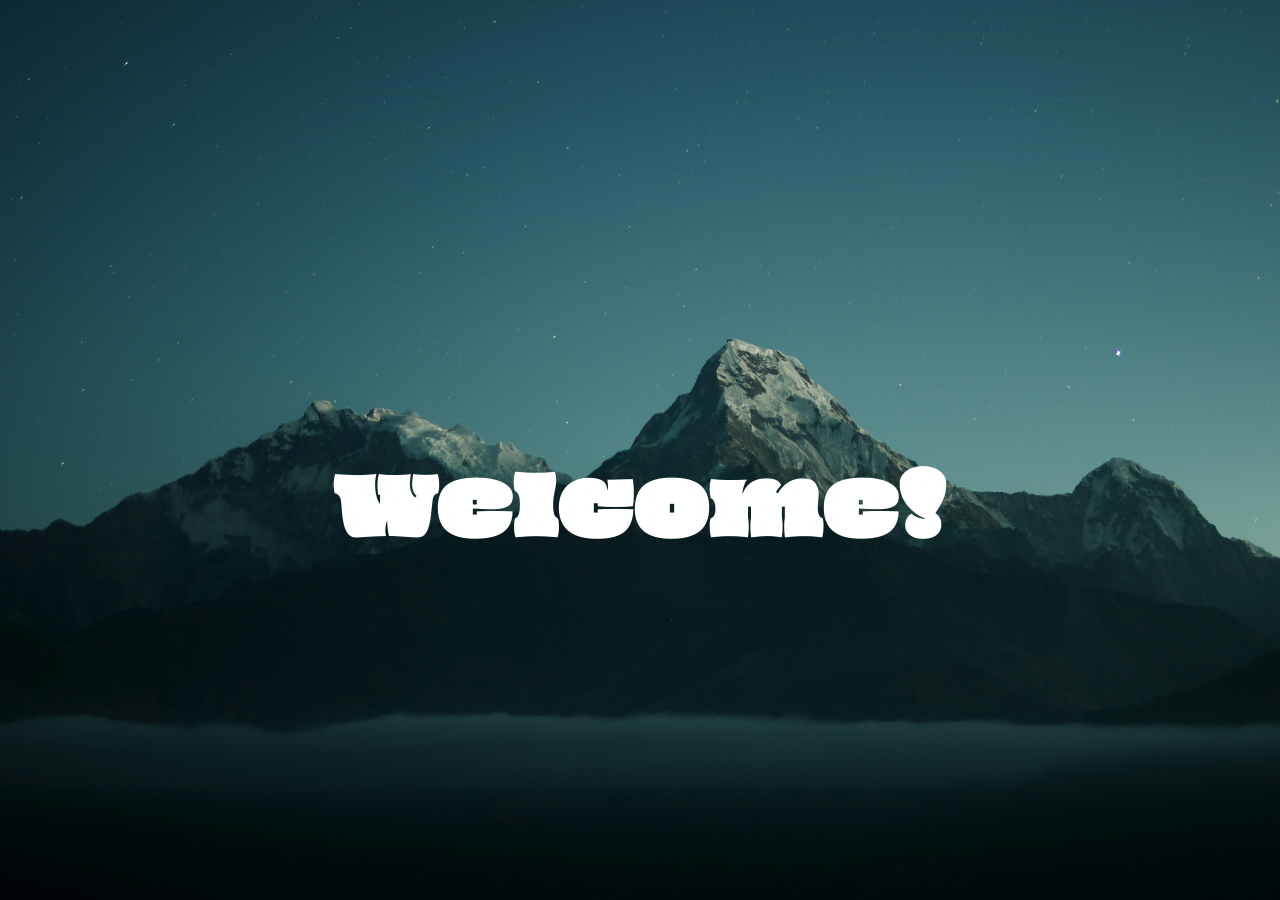
==== index.html @ 615d4fe3 "Yay" ====
<head>
    <meta charset="UTF-8">
    <meta name="viewport" content="width=device-width, initial-scale=1.0">
    <title>Document</title>
    <link rel="stylesheet" href="style.css">

    <link rel="preconnect" href="https://fonts.googleapis.com">
    <link rel="preconnect" href="https://fonts.gstatic.com" crossorigin>
    <link href="https://fonts.googleapis.com/css2?family=Oi&display=swap" rel="stylesheet">
</head>

<body>
    <h1 class=Header>Welcome!</h1>



</body>
---- style.css ----
html,
body {
    background-image: url("Zmountain.jpg");
    background-size: cover;
    background-position: center;
    background-repeat: no-repeat;


    width: 100vw;
    height: 100vh;
    margin: 0;
    padding: 0;
}
body,
* {
    font-size: 10px; 
    box-sizing:border-box;
    margin: 0;
    padding: 0;
    text-align: center;

}

.Header{
    font-size: 8rem;
    font-family: "Oi", serif;
    font-weight: 400;
    font-style: normal;
    color: white;

    opacity: 0;
    
    transform: translate(0px, 50vh);

    animation: fadeIn 2.5s ease-in-out forwards; 
    transition: transform 2.5s ease-in-out;
}

@keyframes fadeIn {
  from {
    opacity: 0;
  }
  to {
    opacity: 1;
  }
}

.oi-regular {
  font-family: "Oi", serif;
  font-weight: 400;
  font-style: normal;
}
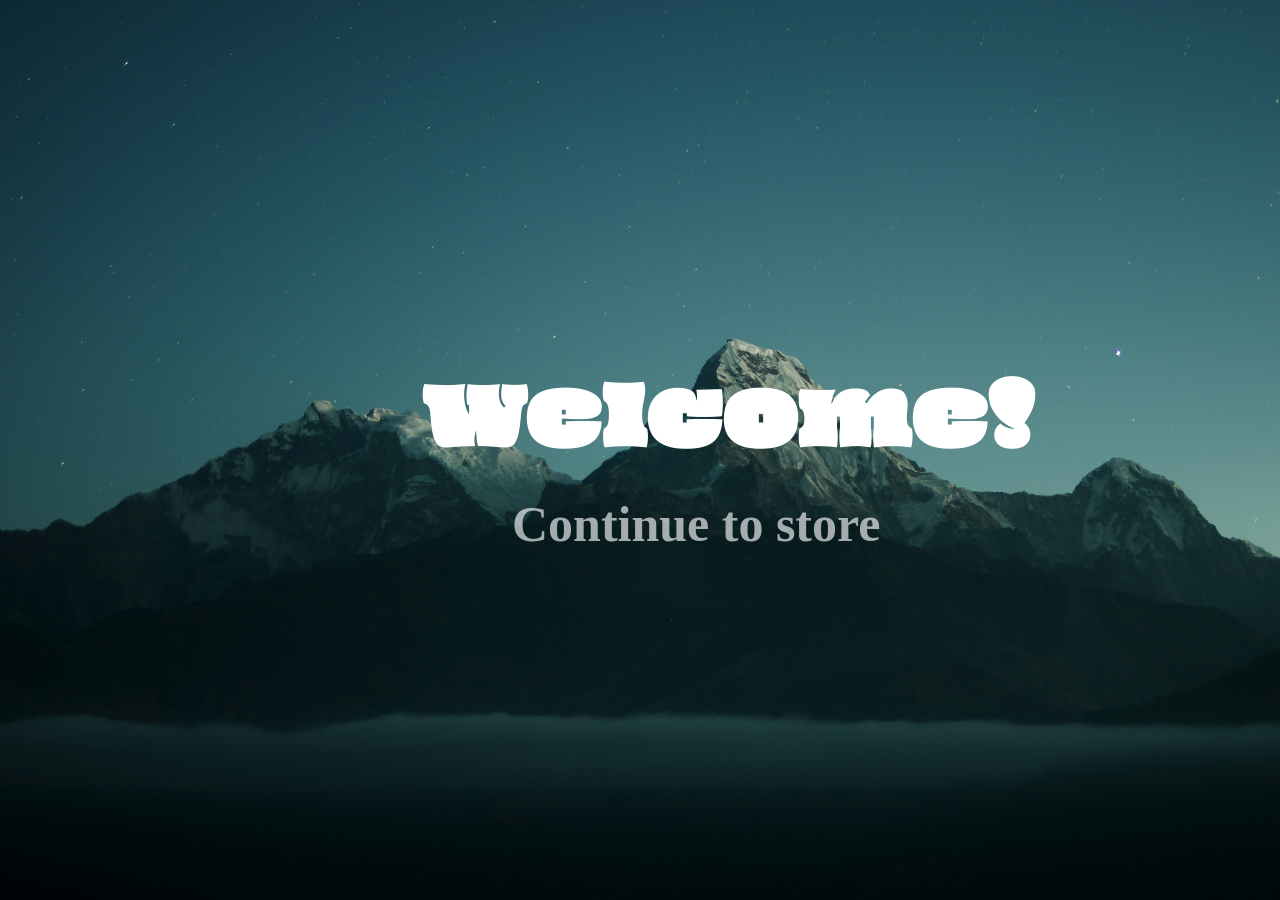
==== commit 473ca18e: "I proud o meself" ====
--- a/index.html
+++ b/index.html
@@ -11,7 +11,7 @@
 
 <body>
     <h1 class=Header>Welcome!</h1>
-
+    <h1 class=Welcome>Continue to store</h1>
 
 
 </body>
--- a/style.css
+++ b/style.css
@@ -27,24 +27,55 @@
     font-weight: 400;
     font-style: normal;
     color: white;
+    position: absolute;
+    top: 40%;
+    left: 33%;
 
-    opacity: 0;
+    animation: fadeHeader 2.5s ease-in-out forwards; 
     
-    transform: translate(0px, 50vh);
 
-    animation: fadeIn 2.5s ease-in-out forwards; 
-    transition: transform 2.5s ease-in-out;
+
 }
-
-@keyframes fadeIn {
+.Header:hover{
+  color:rgb(211, 211, 211)
+}
+@keyframes fadeHeader {
   from {
     opacity: 0;
+    transform: translateY(-500px);
   }
   to {
+
     opacity: 1;
+    transform: translateY(0px);
   }
 }
 
+.Welcome{
+  font-size: 5rem;
+  color: rgba(255, 255, 255, 0.637);
+  position: absolute;
+  top: 55%;
+  left: 40%;
+  cursor: pointer;
+
+  animation: fadeWelcome 2.5s ease-in-out forwards; 
+}
+.Welcome:hover{
+  color:rgb(211, 211, 211)
+}
+
+@keyframes fadeWelcome {
+  from {
+    opacity: 0;
+    transform: translateY(500px);
+  }
+  to {
+
+    opacity: 1;
+    transform: translateY(0px);
+  }
+}
 .oi-regular {
   font-family: "Oi", serif;
   font-weight: 400;
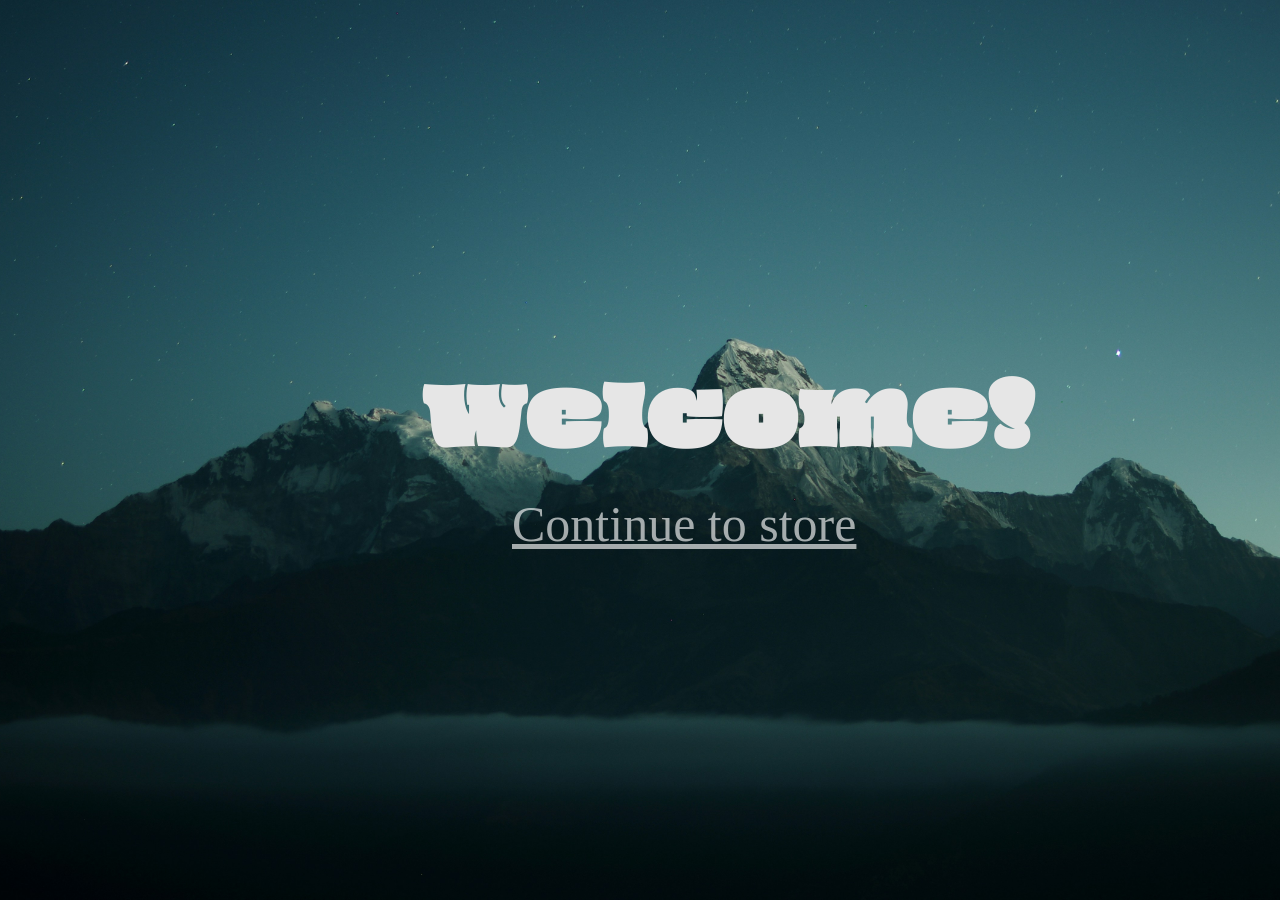
==== commit 5a4686a0: "hi" ====
--- a/index.html
+++ b/index.html
@@ -11,7 +11,6 @@
 
 <body>
     <h1 class=Header>Welcome!</h1>
-    <h1 class=Welcome>Continue to store</h1>
-
+    <a href="zNewPage.html" class="Welcome">Continue to store</a>
 
 </body>
--- a/style.css
+++ b/style.css
@@ -26,7 +26,7 @@
     font-family: "Oi", serif;
     font-weight: 400;
     font-style: normal;
-    color: white;
+    color: rgb(230, 230, 230);
     position: absolute;
     top: 40%;
     left: 33%;
@@ -37,7 +37,7 @@
 
 }
 .Header:hover{
-  color:rgb(211, 211, 211)
+  color: white;
 }
 @keyframes fadeHeader {
   from {
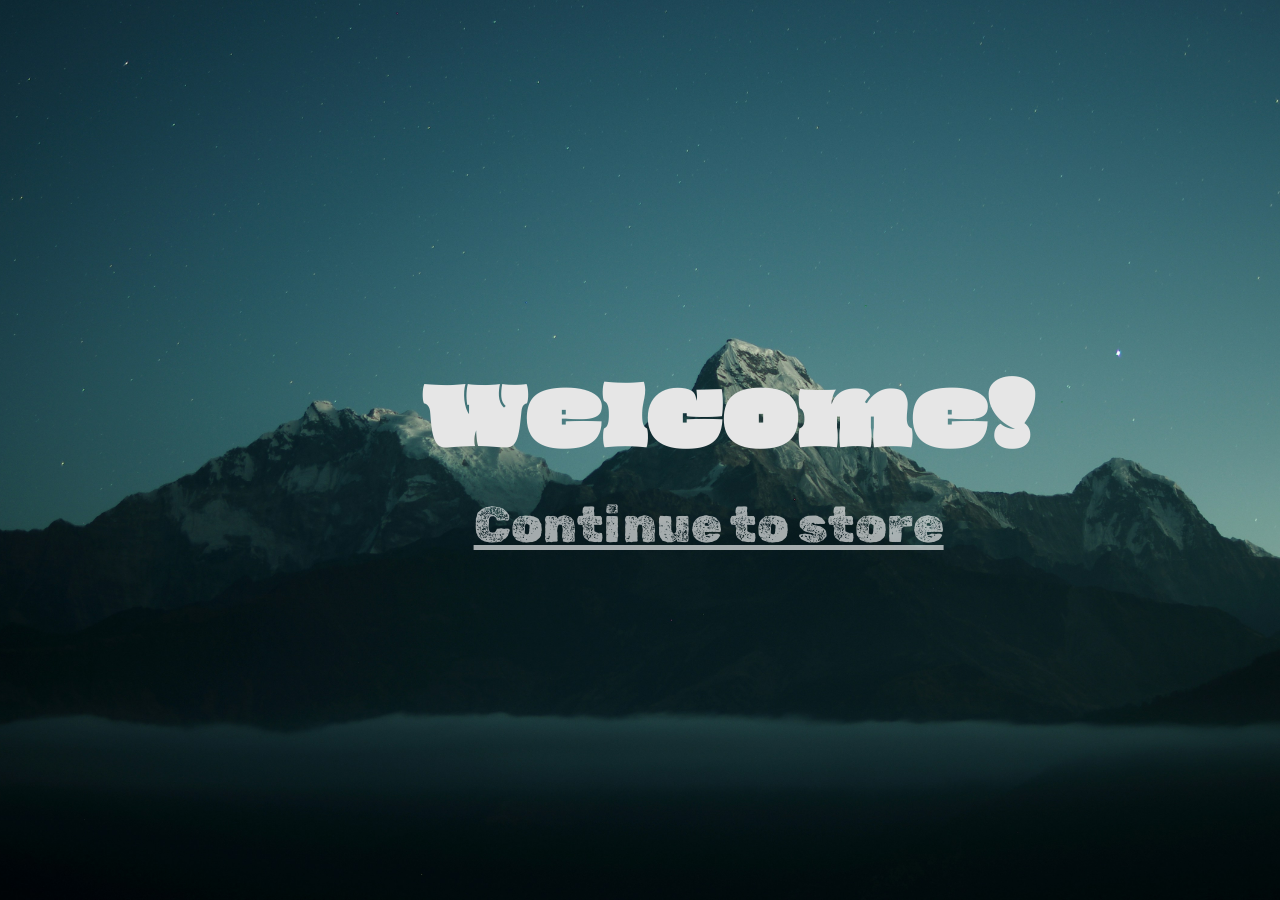
==== commit ad43a400: "Hi lol" ====
--- a/index.html
+++ b/index.html
@@ -6,7 +6,7 @@
 
     <link rel="preconnect" href="https://fonts.googleapis.com">
     <link rel="preconnect" href="https://fonts.gstatic.com" crossorigin>
-    <link href="https://fonts.googleapis.com/css2?family=Oi&display=swap" rel="stylesheet">
+    <link href="https://fonts.googleapis.com/css2?family=Bungee+Shade&family=Oi&family=Rubik+Dirt&family=Rye&display=swap" rel="stylesheet">
 </head>
 
 <body>
--- a/style.css
+++ b/style.css
@@ -56,9 +56,11 @@
   color: rgba(255, 255, 255, 0.637);
   position: absolute;
   top: 55%;
-  left: 40%;
+  left: 37%;
   cursor: pointer;
-
+  font-family: "Rubik Dirt", sans-serif;
+  font-weight: 400;
+  font-style: normal;
   animation: fadeWelcome 2.5s ease-in-out forwards; 
 }
 .Welcome:hover{
@@ -81,3 +83,18 @@
   font-weight: 400;
   font-style: normal;
 }
+.rubik-dirt-regular {
+  font-family: "Rubik Dirt", system-ui;
+  font-weight: 400;
+  font-style: normal;
+}
+.rye-regular {
+  font-family: "Rye", serif;
+  font-weight: 400;
+  font-style: normal;
+}
+.bungee-shade-regular {
+  font-family: "Bungee Shade", sans-serif;
+  font-weight: 400;
+  font-style: normal;
+}
